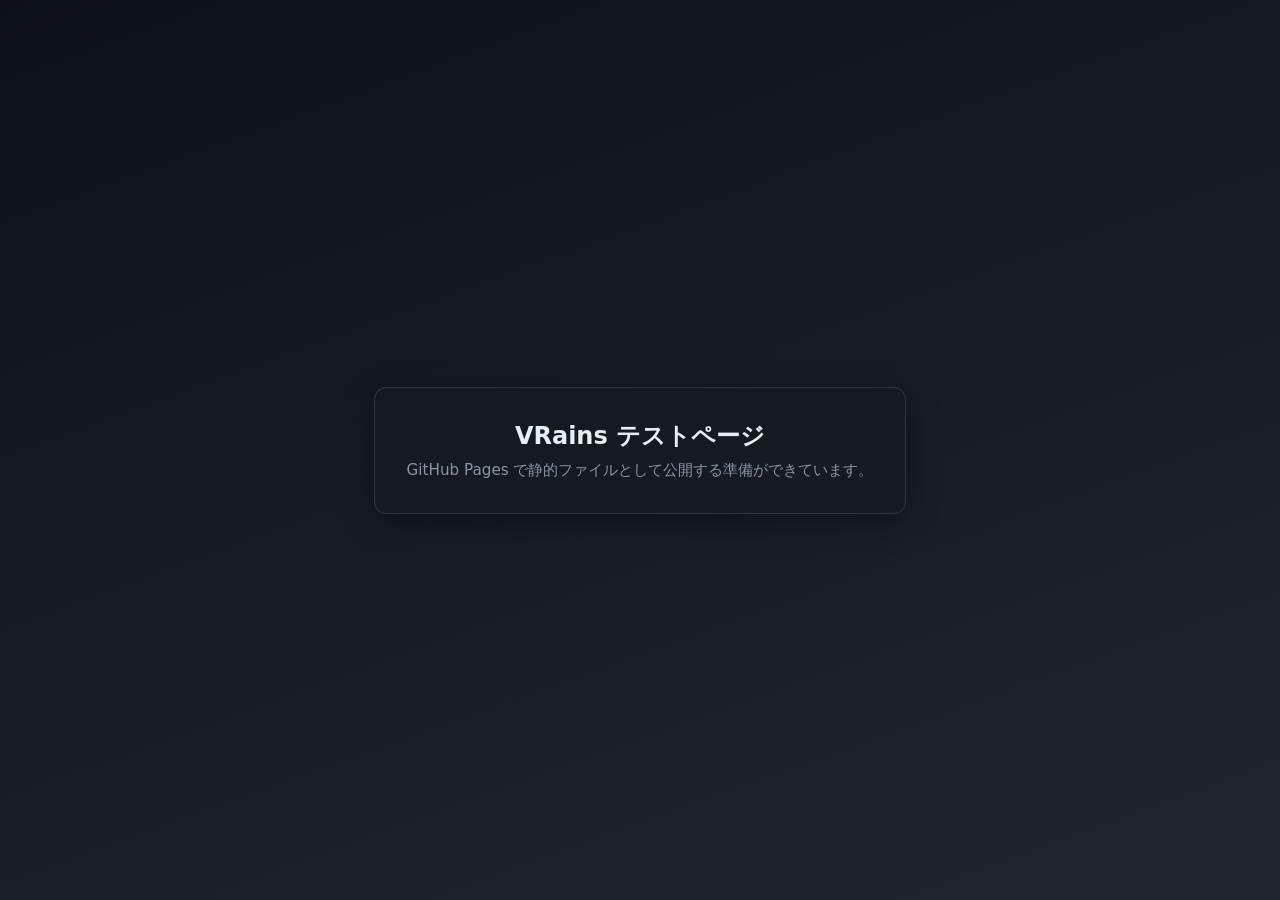
==== index.html @ 93b07216 "Add test page for GitHub Pages Co-authored-by: Cursor <cursoragent@cursor.com>" ====
<!DOCTYPE html>
<html lang="ja">
<head>
  <meta charset="UTF-8">
  <meta name="viewport" content="width=device-width, initial-scale=1.0">
  <title>VRains — テスト</title>
  <style>
    * { box-sizing: border-box; }
    body {
      margin: 0;
      min-height: 100vh;
      display: flex;
      align-items: center;
      justify-content: center;
      font-family: "Segoe UI", system-ui, sans-serif;
      background: linear-gradient(160deg, #0d1117 0%, #161b22 45%, #21262d 100%);
      color: #e6edf3;
    }
    main {
      text-align: center;
      padding: 2rem;
      border-radius: 12px;
      background: rgba(22, 27, 34, 0.85);
      border: 1px solid #30363d;
      box-shadow: 0 8px 32px rgba(0, 0, 0, 0.35);
    }
    h1 { font-size: 1.5rem; font-weight: 600; margin: 0 0 0.5rem; }
    p { margin: 0; color: #8b949e; font-size: 0.95rem; }
  </style>
</head>
<body>
  <main>
    <h1>VRains テストページ</h1>
    <p>GitHub Pages で静的ファイルとして公開する準備ができています。</p>
  </main>
</body>
</html>
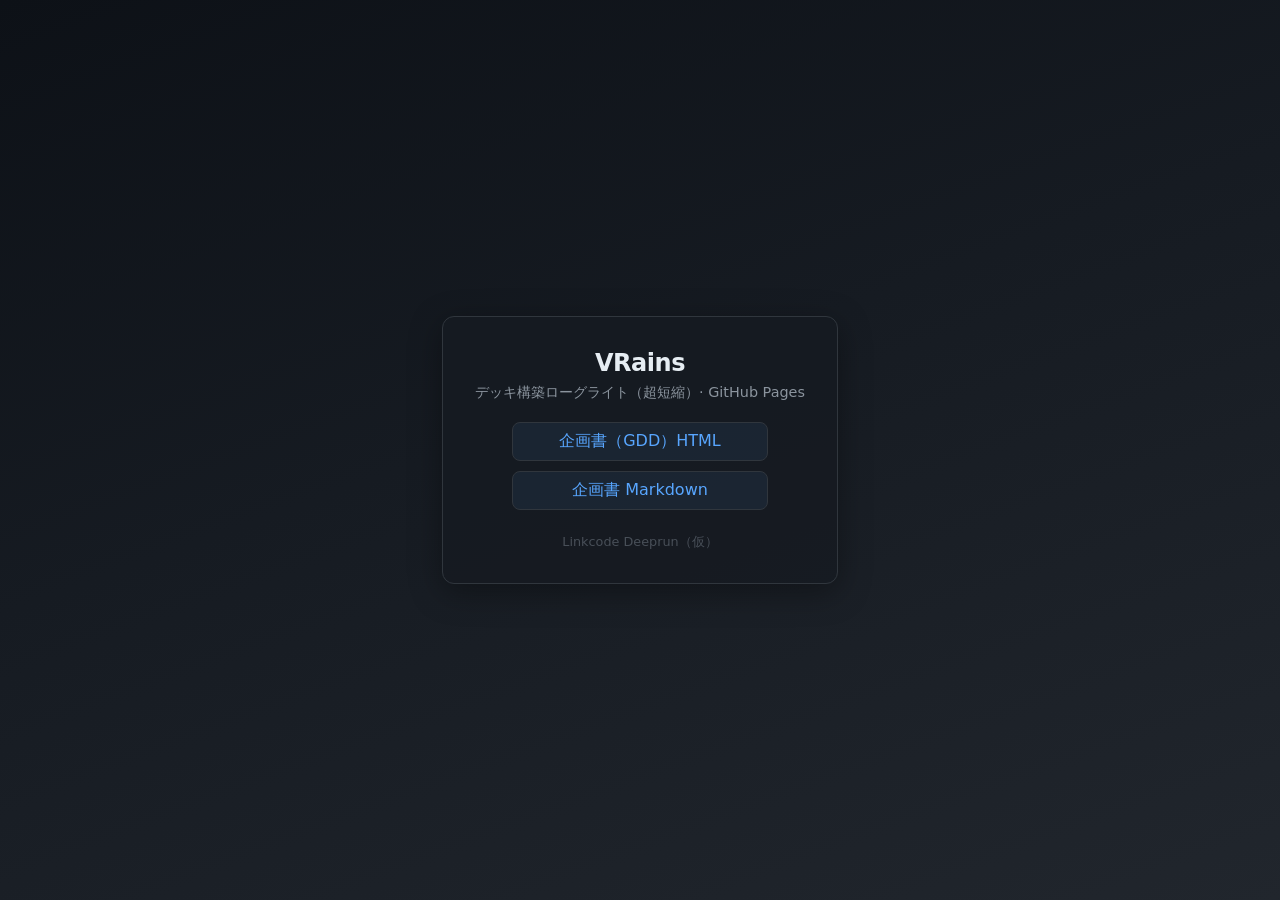
==== commit 757d3889: "Add GDD as HTML page with concept art gallery and placeholders Co-authored-by: Cursor <cursoragent@c" ====
--- a/index.html
+++ b/index.html
@@ -3,7 +3,7 @@
 <head>
   <meta charset="UTF-8">
   <meta name="viewport" content="width=device-width, initial-scale=1.0">
-  <title>VRains — テスト</title>
+  <title>VRains — Linkcode Deeprun（仮）</title>
   <style>
     * { box-sizing: border-box; }
     body {
@@ -12,26 +12,47 @@
       display: flex;
       align-items: center;
       justify-content: center;
-      font-family: "Segoe UI", system-ui, sans-serif;
+      font-family: "Segoe UI", "Hiragino Sans", Meiryo, system-ui, sans-serif;
       background: linear-gradient(160deg, #0d1117 0%, #161b22 45%, #21262d 100%);
       color: #e6edf3;
     }
     main {
       text-align: center;
       padding: 2rem;
+      max-width: 28rem;
       border-radius: 12px;
       background: rgba(22, 27, 34, 0.85);
       border: 1px solid #30363d;
       box-shadow: 0 8px 32px rgba(0, 0, 0, 0.35);
     }
-    h1 { font-size: 1.5rem; font-weight: 600; margin: 0 0 0.5rem; }
-    p { margin: 0; color: #8b949e; font-size: 0.95rem; }
+    h1 { font-size: 1.5rem; font-weight: 600; margin: 0 0 0.35rem; letter-spacing: -0.02em; }
+    .tagline { margin: 0 0 1.25rem; color: #8b949e; font-size: 0.9rem; }
+    nav { display: flex; flex-direction: column; gap: 0.65rem; align-items: center; }
+    a {
+      display: inline-block;
+      color: #58a6ff;
+      text-decoration: none;
+      font-weight: 500;
+      padding: 0.5rem 1rem;
+      border-radius: 8px;
+      border: 1px solid #30363d;
+      background: rgba(88, 166, 255, 0.08);
+      width: 100%;
+      max-width: 16rem;
+    }
+    a:hover { background: rgba(88, 166, 255, 0.15); border-color: #58a6ff; }
+    footer { margin-top: 1.5rem; font-size: 0.8rem; color: #484f58; }
   </style>
 </head>
 <body>
   <main>
-    <h1>VRains テストページ</h1>
-    <p>GitHub Pages で静的ファイルとして公開する準備ができています。</p>
+    <h1>VRains</h1>
+    <p class="tagline">デッキ構築ローグライト（超短縮）· GitHub Pages</p>
+    <nav>
+      <a href="gdd.html">企画書（GDD）HTML</a>
+      <a href="docs/GDD.md">企画書 Markdown</a>
+    </nav>
+    <footer>Linkcode Deeprun（仮）</footer>
   </main>
 </body>
 </html>
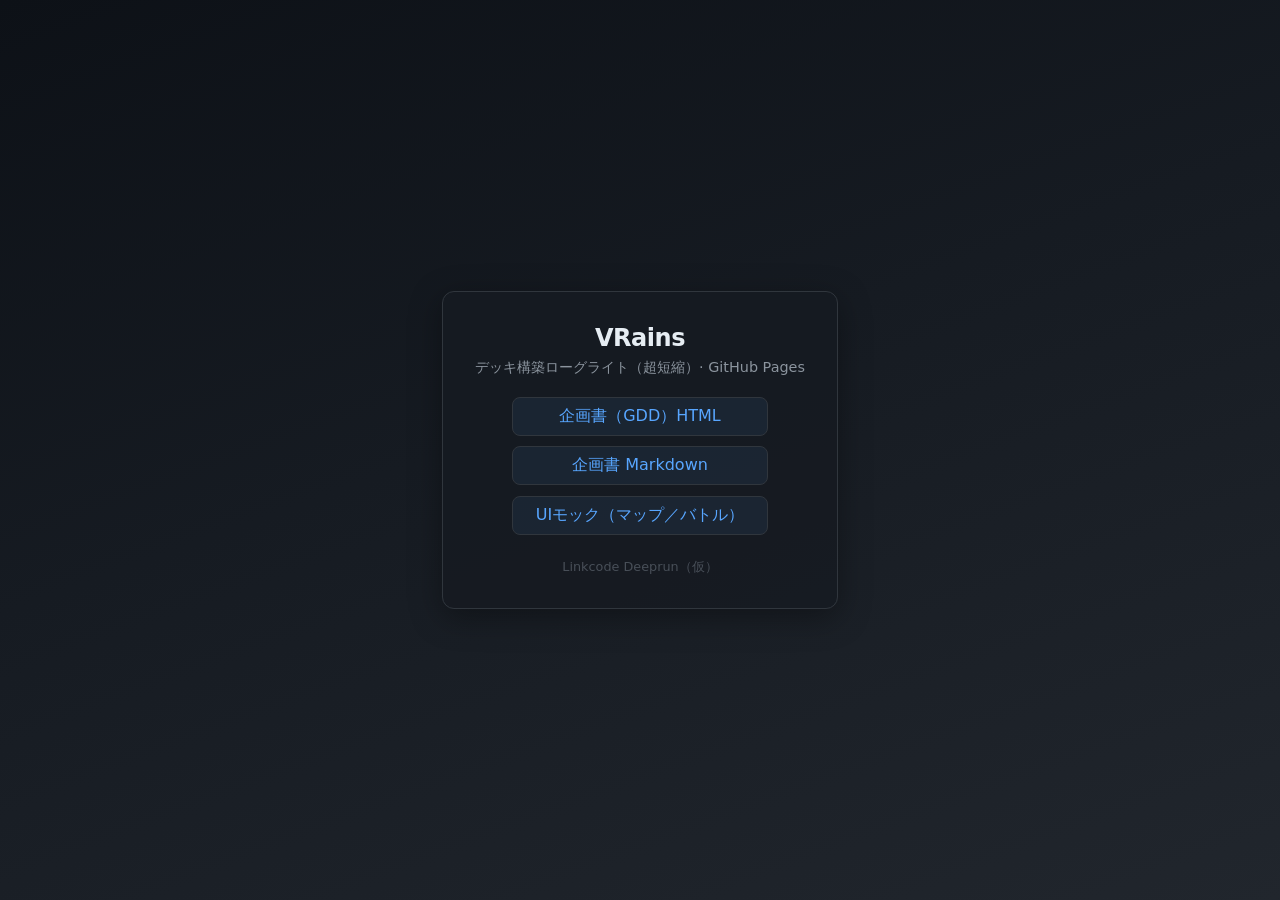
==== commit 997b5fc4: "feat(mock): GDD-based battle and map UI mock (static) Co-authored-by: Cursor <cursoragent@cursor.com" ====
--- a/index.html
+++ b/index.html
@@ -51,6 +51,7 @@
     <nav>
       <a href="gdd.html">企画書（GDD）HTML</a>
       <a href="docs/GDD.md">企画書 Markdown</a>
+      <a href="mock/index.html">UIモック（マップ／バトル）</a>
     </nav>
     <footer>Linkcode Deeprun（仮）</footer>
   </main>
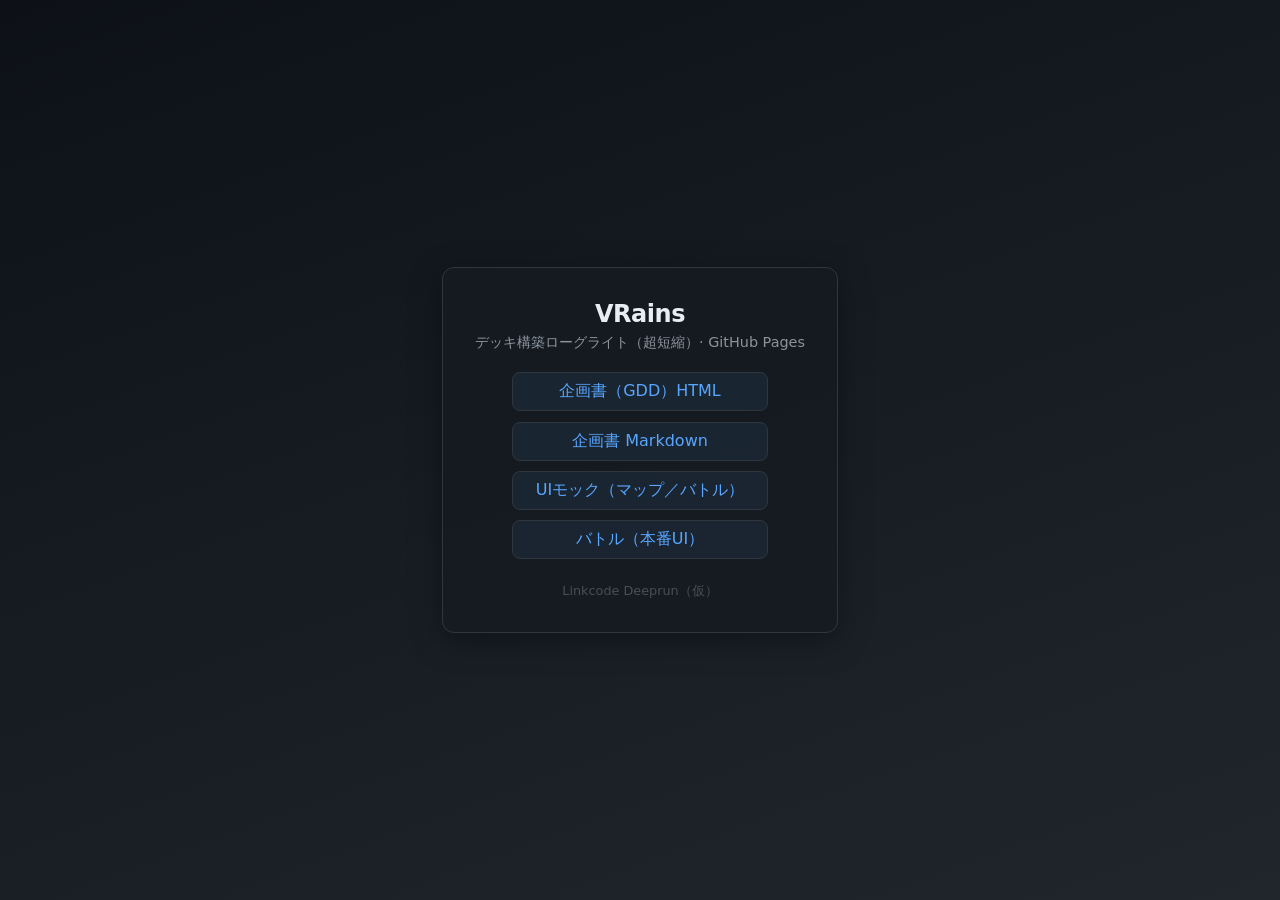
==== commit 56c7a903: "feat(battle): production battle scene, JSON data, asset signoff doc Co-authored-by: Cursor <cursorag" ====
--- a/index.html
+++ b/index.html
@@ -52,6 +52,7 @@
       <a href="gdd.html">企画書（GDD）HTML</a>
       <a href="docs/GDD.md">企画書 Markdown</a>
       <a href="mock/index.html">UIモック（マップ／バトル）</a>
+      <a href="battle/index.html">バトル（本番UI）</a>
     </nav>
     <footer>Linkcode Deeprun（仮）</footer>
   </main>
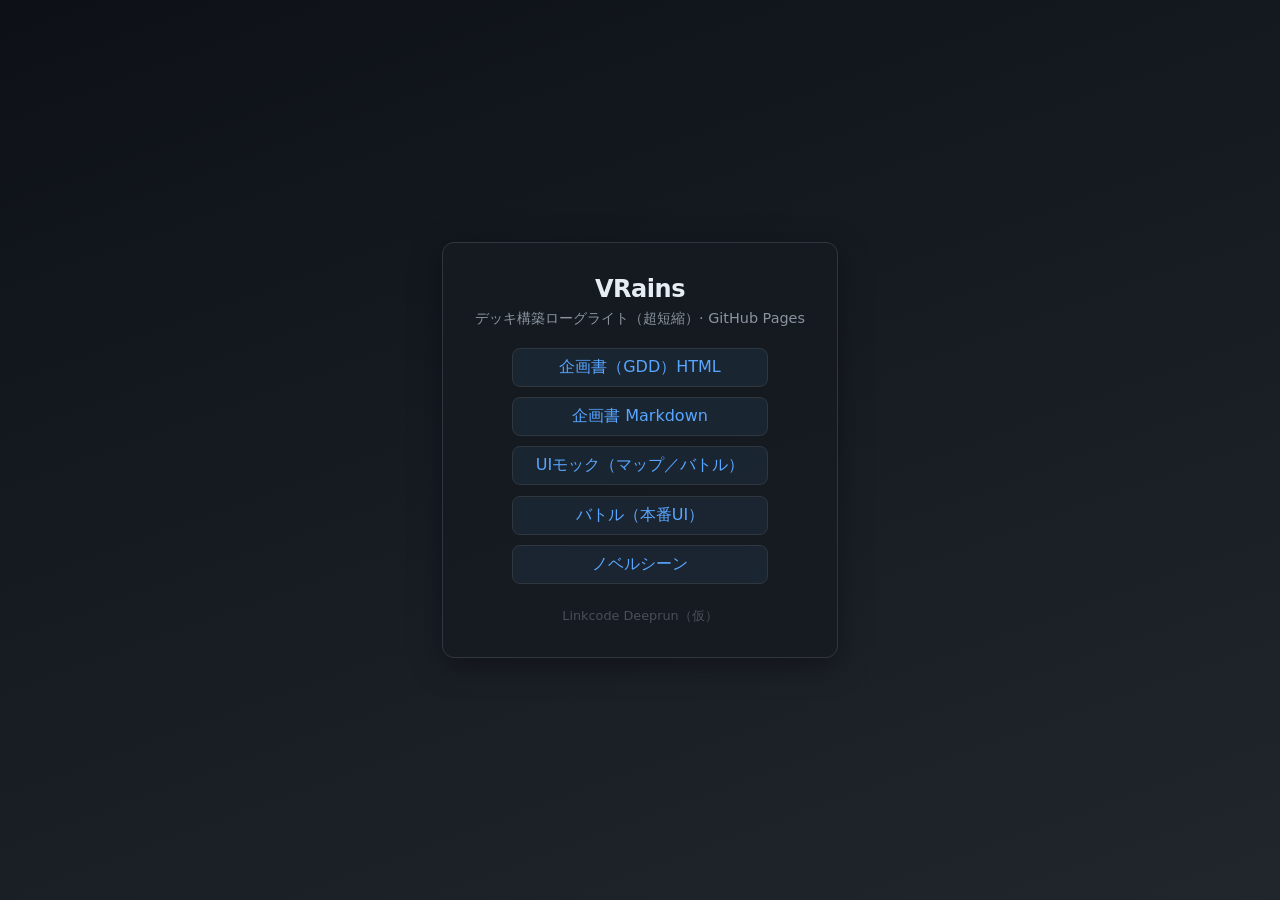
==== commit 4f381002: "feat: ノベルシーン（V01/V02背景・枠、C01/C02立ち絵）とトップからのリンク Co-authored-by: Cursor <cursoragent@cursor.com>" ====
--- a/index.html
+++ b/index.html
@@ -53,6 +53,7 @@
       <a href="docs/GDD.md">企画書 Markdown</a>
       <a href="mock/index.html">UIモック（マップ／バトル）</a>
       <a href="battle/index.html">バトル（本番UI）</a>
+      <a href="novel/index.html">ノベルシーン</a>
     </nav>
     <footer>Linkcode Deeprun（仮）</footer>
   </main>
